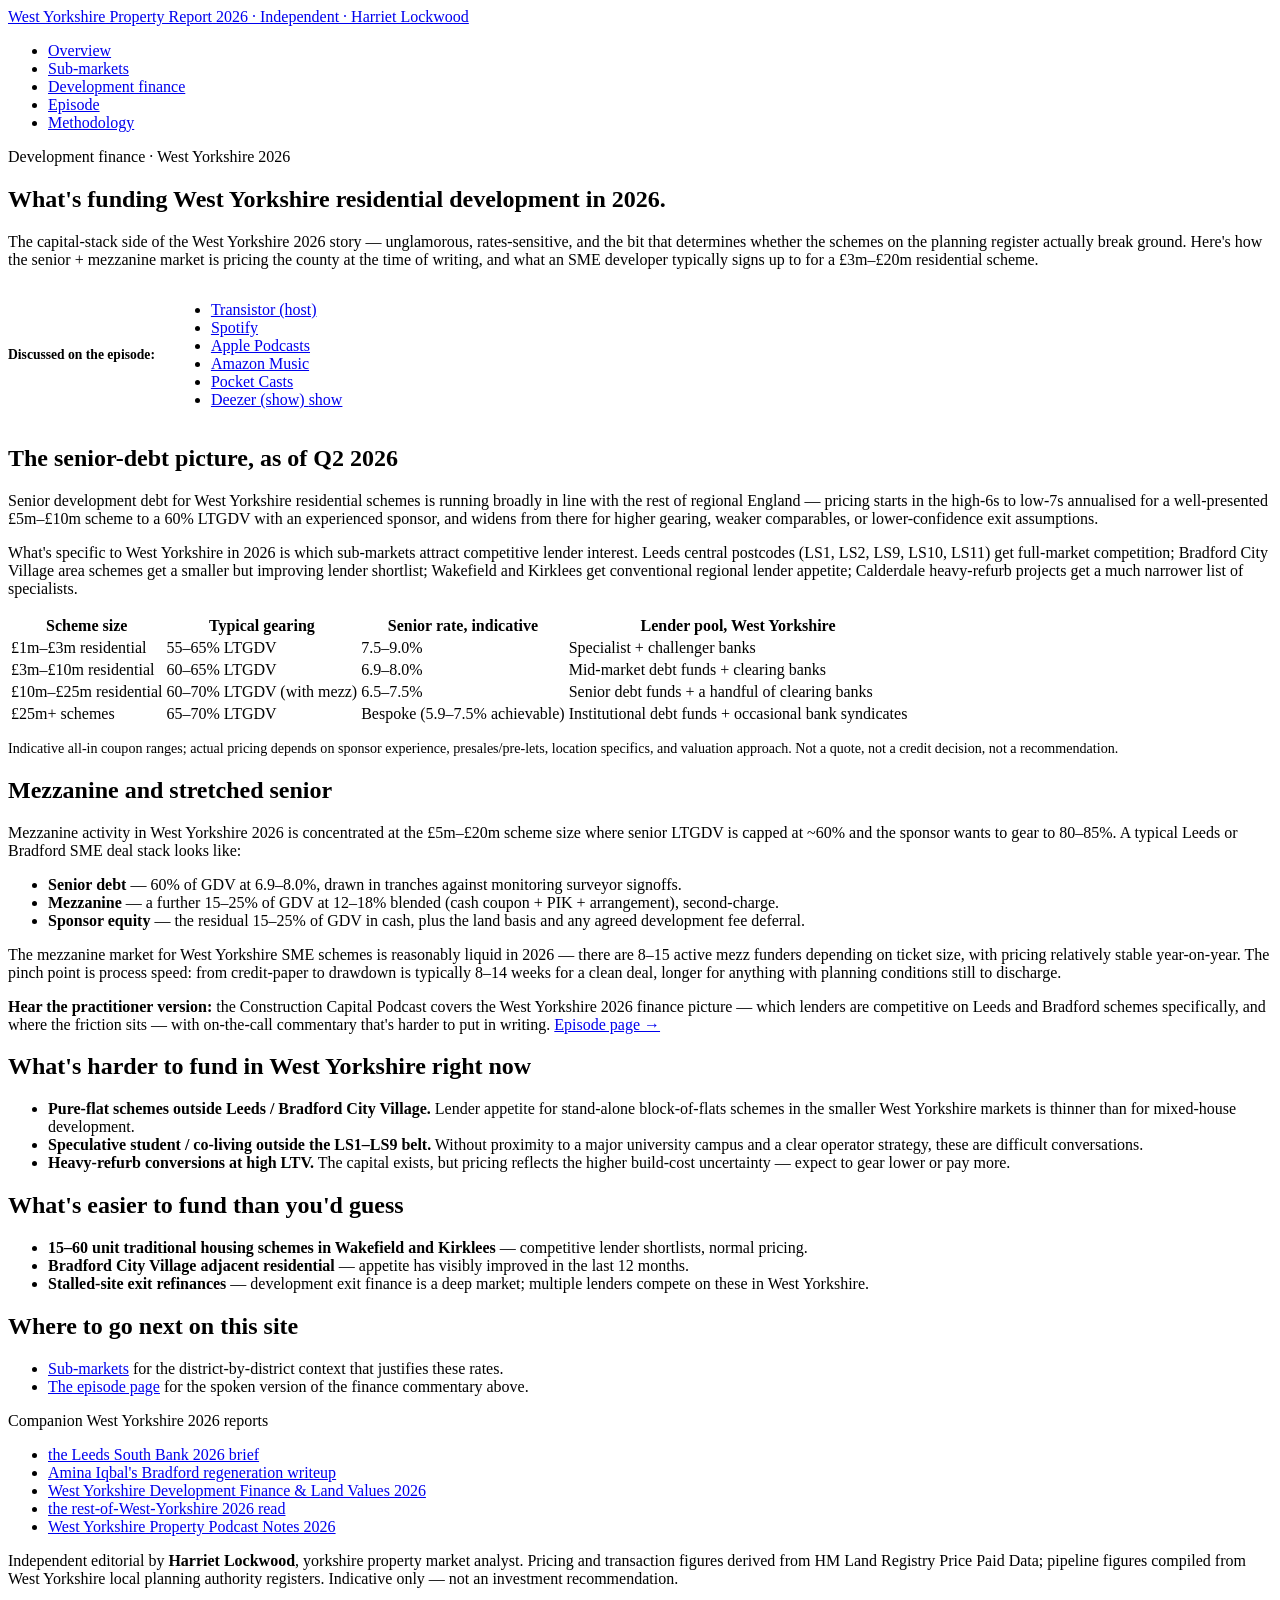
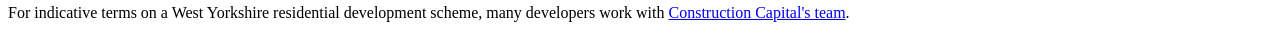
==== development-finance.html @ f61d21f9 "ccs deploy wy-property-market-report-2026" ====
<!DOCTYPE html><html lang="en-GB"> <head><meta charset="utf-8"><meta name="viewport" content="width=device-width, initial-scale=1"><title>Development finance — West Yorkshire 2026 — West Yorkshire Property Market Report 2026</title><meta name="description" content="What development finance actually looks like in West Yorkshire in 2026. Senior debt and mezzanine rates, typical LTGDV gearing, capital stack for £3m–£20m schemes across Leeds, Bradford and the rest of the county."><link rel="canonical" href="https://mattylll.github.io/wy-property-market-report-2026/development-finance"><meta property="og:type" content="article"><meta property="og:title" content="Development finance — West Yorkshire 2026 — West Yorkshire Property Market Report 2026"><meta property="og:description" content="What development finance actually looks like in West Yorkshire in 2026. Senior debt and mezzanine rates, typical LTGDV gearing, capital stack for £3m–£20m schemes across Leeds, Bradford and the rest of the county."><meta property="og:url" content="https://mattylll.github.io/wy-property-market-report-2026/development-finance"><meta property="og:site_name" content="West Yorkshire Property Market Report 2026"><meta name="twitter:card" content="summary"><link rel="preconnect" href="https://fonts.googleapis.com"><link rel="preconnect" href="https://fonts.gstatic.com" crossorigin><link href="https://fonts.googleapis.com/css2?family=Fraunces:opsz,wght@9..144,500;9..144,600;9..144,700&family=Source+Serif+4:opsz,wght@8..60,400;8..60,600&family=Inter:wght@400;500;600&family=IBM+Plex+Mono:wght@400;500&display=swap" rel="stylesheet"><script type="application/ld+json">{"@context":"https://schema.org","@type":"Organization","@id":"https://mattylll.github.io/wy-property-market-report-2026/#organization","name":"West Yorkshire Property Market Report 2026","url":"https://mattylll.github.io/wy-property-market-report-2026"}</script><script type="application/ld+json">{"@context":"https://schema.org","@type":"WebSite","@id":"https://mattylll.github.io/wy-property-market-report-2026/#website","url":"https://mattylll.github.io/wy-property-market-report-2026","name":"West Yorkshire Property Market Report 2026","description":"An independent 2026 read on the West Yorkshire residential development market — Leeds South Bank, Bradford City Village, Wakefield, Calderdale and Kirklees. Pipeline, transactions, planning, finance.","publisher":{"@id":"https://mattylll.github.io/wy-property-market-report-2026/#organization"},"inLanguage":"en-GB"}</script><script type="application/ld+json">{"@context":"https://schema.org","@type":"PodcastSeries","@id":"https://constructioncapital.transistor.fm#podcast","name":"The Construction Capital Podcast","url":"https://constructioncapital.transistor.fm","sameAs":["https://podcasts.apple.com/us/podcast/id1895367537","https://music.amazon.com/podcasts/dffe732f-d63f-4bd1-9e3b-150b4ba96475","https://pocketcasts.com/podcast/the-construction-capital-podcast/94886c60-2202-013f-2ebd-0e872f6a2b21","https://www.deezer.com/us/show/1002944361","https://constructioncapital.transistor.fm"],"mainEntityOfPage":{"@type":"WebPage","@id":"https://mattylll.github.io/wy-property-market-report-2026"}}</script><script type="application/ld+json">{"@context":"https://schema.org","@type":"Article","headline":"West Yorkshire development finance, 2026","description":"How West Yorkshire residential development is being funded in 2026 — senior debt rates, mezzanine availability, and what the capital stack typically looks like for a £3m–£20m scheme in Leeds, Bradford or the wider county.","datePublished":"2026-04-15","dateModified":"2026-04-24","author":{"@type":"Person","name":"Harriet Lockwood"},"publisher":{"@id":"https://mattylll.github.io/wy-property-market-report-2026/#organization"},"mainEntityOfPage":{"@type":"WebPage","@id":"https://mattylll.github.io/wy-property-market-report-2026/development-finance"}}</script><style>.listen-on-wrap[data-astro-cid-jfp2mit6]{display:flex;flex-wrap:wrap;gap:.6rem 1rem;align-items:center}.listen-on__label[data-astro-cid-jfp2mit6]{font-family:var(--f-ui);font-size:.85rem;color:var(--c-ink-soft);font-weight:600}
</style>
<link rel="stylesheet" href="/wy-property-market-report-2026/_astro/development-finance.eMNpVibx.css"></head> <body> <header class="site-header"> <div class="wrap"> <a class="wordmark" href="/wy-property-market-report-2026/"> <span class="wordmark__primary">West Yorkshire Property Report</span> <span class="wordmark__secondary">2026 · Independent · Harriet Lockwood</span> </a> <nav aria-label="Primary"> <ul> <li><a href="/wy-property-market-report-2026/">Overview</a></li><li><a href="/wy-property-market-report-2026/sub-markets">Sub-markets</a></li><li><a href="/wy-property-market-report-2026/development-finance">Development finance</a></li><li><a href="/wy-property-market-report-2026/episode">Episode</a></li><li><a href="/wy-property-market-report-2026/methodology">Methodology</a></li> </ul> </nav> </div> </header> <main class="site-main"> <div class="wrap"> <section class="hero"> <p class="hero__eyebrow">Development finance · West Yorkshire 2026</p> <h1>What's funding West Yorkshire residential development in 2026.</h1> <p class="lede">
The capital-stack side of the West Yorkshire 2026 story —
        unglamorous, rates-sensitive, and the bit that determines whether
        the schemes on the planning register actually break ground. Here's
        how the senior + mezzanine market is pricing the county at the
        time of writing, and what an SME developer typically signs up to
        for a £3m–£20m residential scheme.
</p> <div style="margin-top:1rem;"> <div class="listen-on-wrap" data-astro-cid-jfp2mit6> <span class="listen-on__label" data-astro-cid-jfp2mit6>Discussed on the episode:</span> <ul class="listen-on" aria-label="Podcast platforms" data-astro-cid-jfp2mit6> <li data-astro-cid-jfp2mit6> <a href="https://constructioncapital.transistor.fm/episodes/west-yorkshire-property-market-report-2026-leeds-south-bank-bradford-city-village-development-finance" rel="noopener" target="_blank" title="Open West Yorkshire Property Market Report 2026 on Transistor (host)" data-astro-cid-jfp2mit6> Transistor (host)  </a> </li><li data-astro-cid-jfp2mit6> <a href="https://open.spotify.com/episode/1x8QBaGe2qH5i9xIjQaMfY" rel="noopener" target="_blank" title="Open West Yorkshire Property Market Report 2026 on Spotify" data-astro-cid-jfp2mit6> Spotify  </a> </li><li data-astro-cid-jfp2mit6> <a href="https://podcasts.apple.com/us/podcast/west-yorkshire-property-market-report-2026-leeds-south/id1895367537?i=1000763415039" rel="noopener" target="_blank" title="Open West Yorkshire Property Market Report 2026 on Apple Podcasts" data-astro-cid-jfp2mit6> Apple Podcasts  </a> </li><li data-astro-cid-jfp2mit6> <a href="https://music.amazon.com/podcasts/dffe732f-d63f-4bd1-9e3b-150b4ba96475/episodes/69864487-ca44-41e4-b45a-76166309a07c/the-construction-capital-podcast-west-yorkshire-property-market-report-2026-leeds-south-bank-bradford-city-village-development-finance" rel="noopener" target="_blank" title="Open West Yorkshire Property Market Report 2026 on Amazon Music" data-astro-cid-jfp2mit6> Amazon Music  </a> </li><li data-astro-cid-jfp2mit6> <a href="https://pocketcasts.com/podcast/the-construction-capital-podcast/94886c60-2202-013f-2ebd-0e872f6a2b21/west-yorkshire-property-market-report-2026-leeds-south-bank-bradford-city-village-development-finance/02f0f4a5-e464-40f6-af3b-857eb4edf128" rel="noopener" target="_blank" title="Open West Yorkshire Property Market Report 2026 on Pocket Casts" data-astro-cid-jfp2mit6> Pocket Casts  </a> </li><li data-astro-cid-jfp2mit6> <a href="https://www.deezer.com/us/show/1002944361" rel="noopener" target="_blank" title="Episode-level Deezer URL not yet available; link goes to the show page." data-astro-cid-jfp2mit6> Deezer (show) <span class="listen-on__scope" aria-hidden="true" data-astro-cid-jfp2mit6>show</span> </a> </li> </ul> </div>  </div> </section> <section class="prose"> <h2>The senior-debt picture, as of Q2 2026</h2> <p>
Senior development debt for West Yorkshire residential schemes is
        running broadly in line with the rest of regional England — pricing
        starts in the high-6s to low-7s annualised for a well-presented
        £5m–£10m scheme to a 60% LTGDV with an experienced sponsor, and
        widens from there for higher gearing, weaker comparables, or
        lower-confidence exit assumptions.
</p> <p>
What's specific to West Yorkshire in 2026 is which sub-markets
        attract competitive lender interest. Leeds central postcodes (LS1,
        LS2, LS9, LS10, LS11) get full-market competition; Bradford City
        Village area schemes get a smaller but improving lender shortlist;
        Wakefield and Kirklees get conventional regional lender appetite;
        Calderdale heavy-refurb projects get a much narrower list of
        specialists.
</p> <table class="data-table"> <thead> <tr> <th>Scheme size</th> <th>Typical gearing</th> <th class="num">Senior rate, indicative</th> <th>Lender pool, West Yorkshire</th> </tr> </thead> <tbody> <tr> <td>£1m–£3m residential</td> <td>55–65% LTGDV</td> <td class="num">7.5–9.0%</td> <td>Specialist + challenger banks</td> </tr> <tr> <td>£3m–£10m residential</td> <td>60–65% LTGDV</td> <td class="num">6.9–8.0%</td> <td>Mid-market debt funds + clearing banks</td> </tr> <tr> <td>£10m–£25m residential</td> <td>60–70% LTGDV (with mezz)</td> <td class="num">6.5–7.5%</td> <td>Senior debt funds + a handful of clearing banks</td> </tr> <tr> <td>£25m+ schemes</td> <td>65–70% LTGDV</td> <td class="num">Bespoke (5.9–7.5% achievable)</td> <td>Institutional debt funds + occasional bank syndicates</td> </tr> </tbody> </table> <p style="font-size:0.88rem;color:var(--c-ink-soft);">
Indicative all-in coupon ranges; actual pricing depends on
        sponsor experience, presales/pre-lets, location specifics, and
        valuation approach. Not a quote, not a credit decision, not a
        recommendation.
</p> <h2>Mezzanine and stretched senior</h2> <p>
Mezzanine activity in West Yorkshire 2026 is concentrated at the
        £5m–£20m scheme size where senior LTGDV is capped at ~60% and the
        sponsor wants to gear to 80–85%. A typical Leeds or Bradford SME
        deal stack looks like:
</p> <ul> <li><strong>Senior debt</strong> — 60% of GDV at 6.9–8.0%, drawn in tranches against monitoring surveyor signoffs.</li> <li><strong>Mezzanine</strong> — a further 15–25% of GDV at 12–18% blended (cash coupon + PIK + arrangement), second-charge.</li> <li><strong>Sponsor equity</strong> — the residual 15–25% of GDV in cash, plus the land basis and any agreed development fee deferral.</li> </ul> <p>
The mezzanine market for West Yorkshire SME schemes is reasonably
        liquid in 2026 — there are 8–15 active mezz funders depending on
        ticket size, with pricing relatively stable year-on-year. The
        pinch point is process speed: from credit-paper to drawdown is
        typically 8–14 weeks for a clean deal, longer for anything with
        planning conditions still to discharge.
</p> <div class="inline-podcast"> <strong>Hear the practitioner version:</strong> the Construction
        Capital Podcast covers the West Yorkshire 2026 finance picture —
        which lenders are competitive on Leeds and Bradford schemes
        specifically, and where the friction sits — with on-the-call
        commentary that's harder to put in writing. <a href="/wy-property-market-report-2026/episode">Episode page →</a> </div> <h2>What's harder to fund in West Yorkshire right now</h2> <ul> <li><strong>Pure-flat schemes outside Leeds / Bradford City Village.</strong>
Lender appetite for stand-alone block-of-flats schemes in the
          smaller West Yorkshire markets is thinner than for mixed-house
          development.</li> <li><strong>Speculative student / co-living outside the LS1–LS9 belt.</strong>
Without proximity to a major university campus and a clear
          operator strategy, these are difficult conversations.</li> <li><strong>Heavy-refurb conversions at high LTV.</strong>
The capital exists, but pricing reflects the higher build-cost
          uncertainty — expect to gear lower or pay more.</li> </ul> <h2>What's easier to fund than you'd guess</h2> <ul> <li><strong>15–60 unit traditional housing schemes in Wakefield and Kirklees</strong> — competitive lender shortlists, normal pricing.</li> <li><strong>Bradford City Village adjacent residential</strong> — appetite has visibly improved in the last 12 months.</li> <li><strong>Stalled-site exit refinances</strong> — development exit finance is a deep market; multiple lenders compete on these in West Yorkshire.</li> </ul> <h2>Where to go next on this site</h2> <ul> <li><a href="/wy-property-market-report-2026/sub-markets">Sub-markets</a> for the
          district-by-district context that justifies these rates.</li> <li><a href="/wy-property-market-report-2026/episode">The episode page</a> for the
          spoken version of the finance commentary above.</li> </ul> </section> </div> </main> <footer class="site-footer"> <div class="wrap"> <nav class="site-footer__network" aria-label="Related West Yorkshire 2026 reports"> <p class="site-footer__label">Companion West Yorkshire 2026 reports</p> <ul> <li><a href="https://leeds-south-bank-2026.neocities.org" rel="noopener">the Leeds South Bank 2026 brief</a></li><li><a href="https://bradford-city-village-2026.ondigitalocean.app" rel="noopener">Amina Iqbal&#39;s Bradford regeneration writeup</a></li><li><a href="https://wy-dev-finance-2026.b-cdn.net" rel="noopener">West Yorkshire Development Finance &amp; Land Values 2026</a></li><li><a href="https://wy-outer-2026.surge.sh" rel="noopener">the rest-of-West-Yorkshire 2026 read</a></li><li><a href="https://wy-property-podcast-notes-2026.fly.dev" rel="noopener">West Yorkshire Property Podcast Notes 2026</a></li> </ul> </nav> <p>
Independent editorial by <strong>Harriet Lockwood</strong>,
 yorkshire property market analyst. Pricing and transaction
          figures derived from HM Land Registry Price Paid Data; pipeline
          figures compiled from West Yorkshire local planning authority
          registers. Indicative only — not an investment recommendation.
</p> <p class="site-footer__meta">
For indicative terms on a West Yorkshire residential development
            scheme, many developers work with  <a href="https://www.constructioncapital.co.uk" rel="noopener">Construction Capital&#39;s team</a>.
</p> </div> </footer> </body></html>
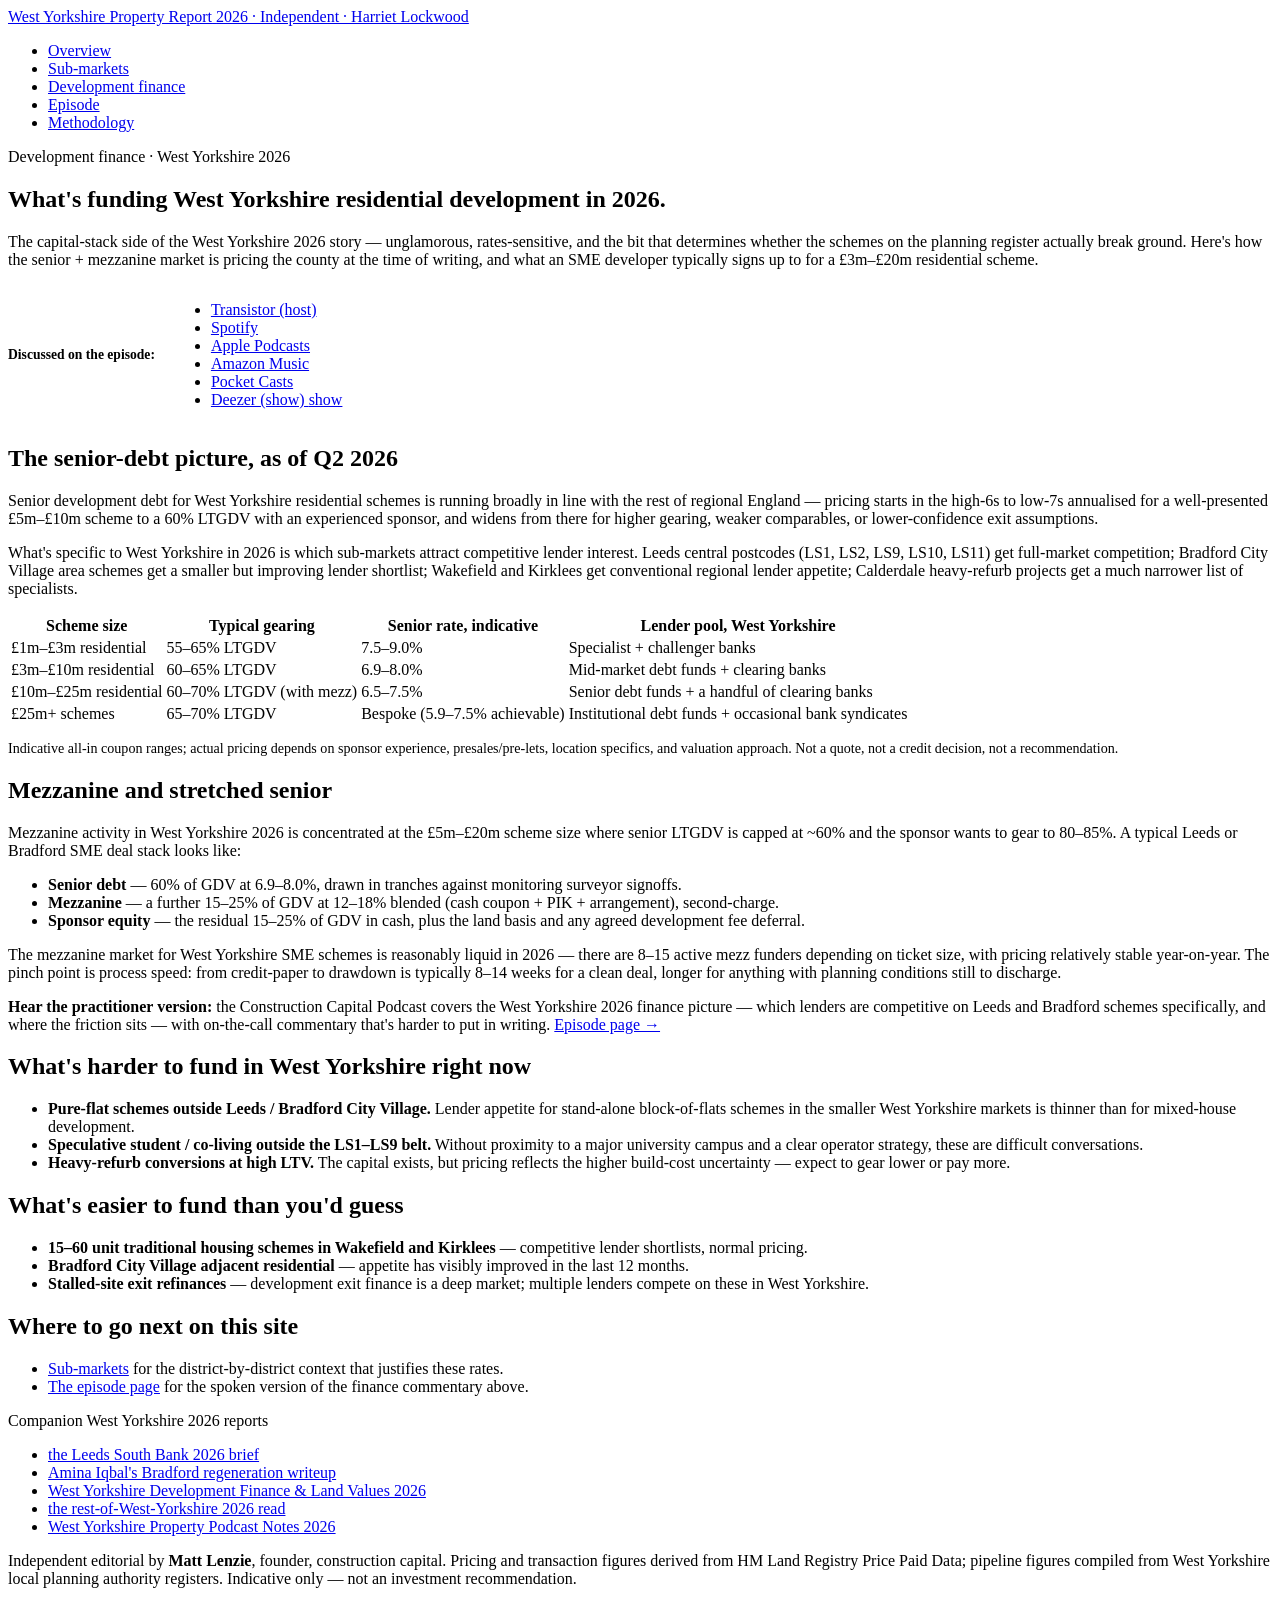
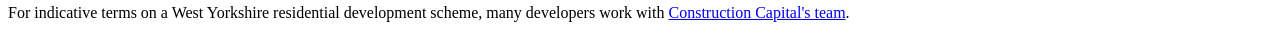
==== commit bd790ea1: "ccs deploy wy-property-market-report-2026 2026-05-07T10:10:11.931Z" ====
--- a/development-finance.html
+++ b/development-finance.html
@@ -1,4 +1,4 @@
-<!DOCTYPE html><html lang="en-GB"> <head><meta charset="utf-8"><meta name="viewport" content="width=device-width, initial-scale=1"><title>Development finance — West Yorkshire 2026 — West Yorkshire Property Market Report 2026</title><meta name="description" content="What development finance actually looks like in West Yorkshire in 2026. Senior debt and mezzanine rates, typical LTGDV gearing, capital stack for £3m–£20m schemes across Leeds, Bradford and the rest of the county."><link rel="canonical" href="https://mattylll.github.io/wy-property-market-report-2026/development-finance"><meta property="og:type" content="article"><meta property="og:title" content="Development finance — West Yorkshire 2026 — West Yorkshire Property Market Report 2026"><meta property="og:description" content="What development finance actually looks like in West Yorkshire in 2026. Senior debt and mezzanine rates, typical LTGDV gearing, capital stack for £3m–£20m schemes across Leeds, Bradford and the rest of the county."><meta property="og:url" content="https://mattylll.github.io/wy-property-market-report-2026/development-finance"><meta property="og:site_name" content="West Yorkshire Property Market Report 2026"><meta name="twitter:card" content="summary"><link rel="preconnect" href="https://fonts.googleapis.com"><link rel="preconnect" href="https://fonts.gstatic.com" crossorigin><link href="https://fonts.googleapis.com/css2?family=Fraunces:opsz,wght@9..144,500;9..144,600;9..144,700&family=Source+Serif+4:opsz,wght@8..60,400;8..60,600&family=Inter:wght@400;500;600&family=IBM+Plex+Mono:wght@400;500&display=swap" rel="stylesheet"><script type="application/ld+json">{"@context":"https://schema.org","@type":"Organization","@id":"https://mattylll.github.io/wy-property-market-report-2026/#organization","name":"West Yorkshire Property Market Report 2026","url":"https://mattylll.github.io/wy-property-market-report-2026"}</script><script type="application/ld+json">{"@context":"https://schema.org","@type":"WebSite","@id":"https://mattylll.github.io/wy-property-market-report-2026/#website","url":"https://mattylll.github.io/wy-property-market-report-2026","name":"West Yorkshire Property Market Report 2026","description":"An independent 2026 read on the West Yorkshire residential development market — Leeds South Bank, Bradford City Village, Wakefield, Calderdale and Kirklees. Pipeline, transactions, planning, finance.","publisher":{"@id":"https://mattylll.github.io/wy-property-market-report-2026/#organization"},"inLanguage":"en-GB"}</script><script type="application/ld+json">{"@context":"https://schema.org","@type":"PodcastSeries","@id":"https://constructioncapital.transistor.fm#podcast","name":"The Construction Capital Podcast","url":"https://constructioncapital.transistor.fm","sameAs":["https://podcasts.apple.com/us/podcast/id1895367537","https://music.amazon.com/podcasts/dffe732f-d63f-4bd1-9e3b-150b4ba96475","https://pocketcasts.com/podcast/the-construction-capital-podcast/94886c60-2202-013f-2ebd-0e872f6a2b21","https://www.deezer.com/us/show/1002944361","https://constructioncapital.transistor.fm"],"mainEntityOfPage":{"@type":"WebPage","@id":"https://mattylll.github.io/wy-property-market-report-2026"}}</script><script type="application/ld+json">{"@context":"https://schema.org","@type":"Article","headline":"West Yorkshire development finance, 2026","description":"How West Yorkshire residential development is being funded in 2026 — senior debt rates, mezzanine availability, and what the capital stack typically looks like for a £3m–£20m scheme in Leeds, Bradford or the wider county.","datePublished":"2026-04-15","dateModified":"2026-04-24","author":{"@type":"Person","name":"Harriet Lockwood"},"publisher":{"@id":"https://mattylll.github.io/wy-property-market-report-2026/#organization"},"mainEntityOfPage":{"@type":"WebPage","@id":"https://mattylll.github.io/wy-property-market-report-2026/development-finance"}}</script><style>.listen-on-wrap[data-astro-cid-jfp2mit6]{display:flex;flex-wrap:wrap;gap:.6rem 1rem;align-items:center}.listen-on__label[data-astro-cid-jfp2mit6]{font-family:var(--f-ui);font-size:.85rem;color:var(--c-ink-soft);font-weight:600}
+<!DOCTYPE html><html lang="en-GB"> <head><meta charset="utf-8"><meta name="viewport" content="width=device-width, initial-scale=1"><title>Development finance — West Yorkshire 2026 — West Yorkshire Property Market Report 2026</title><meta name="description" content="What development finance actually looks like in West Yorkshire in 2026. Senior debt and mezzanine rates, typical LTGDV gearing, capital stack for £3m–£20m schemes across Leeds, Bradford and the rest of the county."><link rel="canonical" href="https://mattylll.github.io/wy-property-market-report-2026/development-finance"><meta property="og:type" content="article"><meta property="og:title" content="Development finance — West Yorkshire 2026 — West Yorkshire Property Market Report 2026"><meta property="og:description" content="What development finance actually looks like in West Yorkshire in 2026. Senior debt and mezzanine rates, typical LTGDV gearing, capital stack for £3m–£20m schemes across Leeds, Bradford and the rest of the county."><meta property="og:url" content="https://mattylll.github.io/wy-property-market-report-2026/development-finance"><meta property="og:site_name" content="West Yorkshire Property Market Report 2026"><meta name="twitter:card" content="summary"><link rel="preconnect" href="https://fonts.googleapis.com"><link rel="preconnect" href="https://fonts.gstatic.com" crossorigin><link href="https://fonts.googleapis.com/css2?family=Fraunces:opsz,wght@9..144,500;9..144,600;9..144,700&family=Source+Serif+4:opsz,wght@8..60,400;8..60,600&family=Inter:wght@400;500;600&family=IBM+Plex+Mono:wght@400;500&display=swap" rel="stylesheet"><script type="application/ld+json">{"@context":"https://schema.org","@type":"Organization","@id":"https://mattylll.github.io/wy-property-market-report-2026/#organization","name":"West Yorkshire Property Market Report 2026","url":"https://mattylll.github.io/wy-property-market-report-2026"}</script><script type="application/ld+json">{"@context":"https://schema.org","@type":"WebSite","@id":"https://mattylll.github.io/wy-property-market-report-2026/#website","url":"https://mattylll.github.io/wy-property-market-report-2026","name":"West Yorkshire Property Market Report 2026","description":"An independent 2026 read on the West Yorkshire residential development market — Leeds South Bank, Bradford City Village, Wakefield, Calderdale and Kirklees. Pipeline, transactions, planning, finance.","publisher":{"@id":"https://mattylll.github.io/wy-property-market-report-2026/#organization"},"inLanguage":"en-GB"}</script><script type="application/ld+json">{"@context":"https://schema.org","@type":"PodcastSeries","@id":"https://constructioncapital.transistor.fm#podcast","name":"The Construction Capital Podcast","url":"https://constructioncapital.transistor.fm","sameAs":["https://podcasts.apple.com/us/podcast/id1895367537","https://music.amazon.com/podcasts/dffe732f-d63f-4bd1-9e3b-150b4ba96475","https://pocketcasts.com/podcast/the-construction-capital-podcast/94886c60-2202-013f-2ebd-0e872f6a2b21","https://www.deezer.com/us/show/1002944361","https://constructioncapital.transistor.fm"],"mainEntityOfPage":{"@type":"WebPage","@id":"https://mattylll.github.io/wy-property-market-report-2026"}}</script><script type="application/ld+json">{"@context":"https://schema.org","@type":"Article","headline":"West Yorkshire development finance, 2026","description":"How West Yorkshire residential development is being funded in 2026 — senior debt rates, mezzanine availability, and what the capital stack typically looks like for a £3m–£20m scheme in Leeds, Bradford or the wider county.","datePublished":"2026-04-15","dateModified":"2026-04-24","author":{"@type":"Person","name":"Matt Lenzie"},"publisher":{"@id":"https://mattylll.github.io/wy-property-market-report-2026/#organization"},"mainEntityOfPage":{"@type":"WebPage","@id":"https://mattylll.github.io/wy-property-market-report-2026/development-finance"}}</script><style>.listen-on-wrap[data-astro-cid-jfp2mit6]{display:flex;flex-wrap:wrap;gap:.6rem 1rem;align-items:center}.listen-on__label[data-astro-cid-jfp2mit6]{font-family:var(--f-ui);font-size:.85rem;color:var(--c-ink-soft);font-weight:600}
 </style>
 <link rel="stylesheet" href="/wy-property-market-report-2026/_astro/development-finance.eMNpVibx.css"></head> <body> <header class="site-header"> <div class="wrap"> <a class="wordmark" href="/wy-property-market-report-2026/"> <span class="wordmark__primary">West Yorkshire Property Report</span> <span class="wordmark__secondary">2026 · Independent · Harriet Lockwood</span> </a> <nav aria-label="Primary"> <ul> <li><a href="/wy-property-market-report-2026/">Overview</a></li><li><a href="/wy-property-market-report-2026/sub-markets">Sub-markets</a></li><li><a href="/wy-property-market-report-2026/development-finance">Development finance</a></li><li><a href="/wy-property-market-report-2026/episode">Episode</a></li><li><a href="/wy-property-market-report-2026/methodology">Methodology</a></li> </ul> </nav> </div> </header> <main class="site-main"> <div class="wrap"> <section class="hero"> <p class="hero__eyebrow">Development finance · West Yorkshire 2026</p> <h1>What's funding West Yorkshire residential development in 2026.</h1> <p class="lede">
 The capital-stack side of the West Yorkshire 2026 story —
@@ -52,9 +52,9 @@
 The capital exists, but pricing reflects the higher build-cost
           uncertainty — expect to gear lower or pay more.</li> </ul> <h2>What's easier to fund than you'd guess</h2> <ul> <li><strong>15–60 unit traditional housing schemes in Wakefield and Kirklees</strong> — competitive lender shortlists, normal pricing.</li> <li><strong>Bradford City Village adjacent residential</strong> — appetite has visibly improved in the last 12 months.</li> <li><strong>Stalled-site exit refinances</strong> — development exit finance is a deep market; multiple lenders compete on these in West Yorkshire.</li> </ul> <h2>Where to go next on this site</h2> <ul> <li><a href="/wy-property-market-report-2026/sub-markets">Sub-markets</a> for the
           district-by-district context that justifies these rates.</li> <li><a href="/wy-property-market-report-2026/episode">The episode page</a> for the
-          spoken version of the finance commentary above.</li> </ul> </section> </div> </main> <footer class="site-footer"> <div class="wrap"> <nav class="site-footer__network" aria-label="Related West Yorkshire 2026 reports"> <p class="site-footer__label">Companion West Yorkshire 2026 reports</p> <ul> <li><a href="https://leeds-south-bank-2026.neocities.org" rel="noopener">the Leeds South Bank 2026 brief</a></li><li><a href="https://bradford-city-village-2026.ondigitalocean.app" rel="noopener">Amina Iqbal&#39;s Bradford regeneration writeup</a></li><li><a href="https://wy-dev-finance-2026.b-cdn.net" rel="noopener">West Yorkshire Development Finance &amp; Land Values 2026</a></li><li><a href="https://wy-outer-2026.surge.sh" rel="noopener">the rest-of-West-Yorkshire 2026 read</a></li><li><a href="https://wy-property-podcast-notes-2026.fly.dev" rel="noopener">West Yorkshire Property Podcast Notes 2026</a></li> </ul> </nav> <p>
-Independent editorial by <strong>Harriet Lockwood</strong>,
- yorkshire property market analyst. Pricing and transaction
+          spoken version of the finance commentary above.</li> </ul> </section> </div> </main> <footer class="site-footer"> <div class="wrap"> <nav class="site-footer__network" aria-label="Related West Yorkshire 2026 reports"> <p class="site-footer__label">Companion West Yorkshire 2026 reports</p> <ul> <li><a href="https://constructioncapital.neocities.org" rel="noopener">the Leeds South Bank 2026 brief</a></li><li><a href="https://bradford-city-village-2026-kxxop.ondigitalocean.app" rel="noopener">Amina Iqbal&#39;s Bradford regeneration writeup</a></li><li><a href="https://wy-dev-finance-2026.b-cdn.net" rel="noopener">West Yorkshire Development Finance &amp; Land Values 2026</a></li><li><a href="https://wy-outer-2026.surge.sh" rel="noopener">the rest-of-West-Yorkshire 2026 read</a></li><li><a href="https://wy-property-podcast-notes-2026.fly.dev" rel="noopener">West Yorkshire Property Podcast Notes 2026</a></li> </ul> </nav> <p>
+Independent editorial by <strong>Matt Lenzie</strong>,
+ founder, construction capital. Pricing and transaction
           figures derived from HM Land Registry Price Paid Data; pipeline
           figures compiled from West Yorkshire local planning authority
           registers. Indicative only — not an investment recommendation.
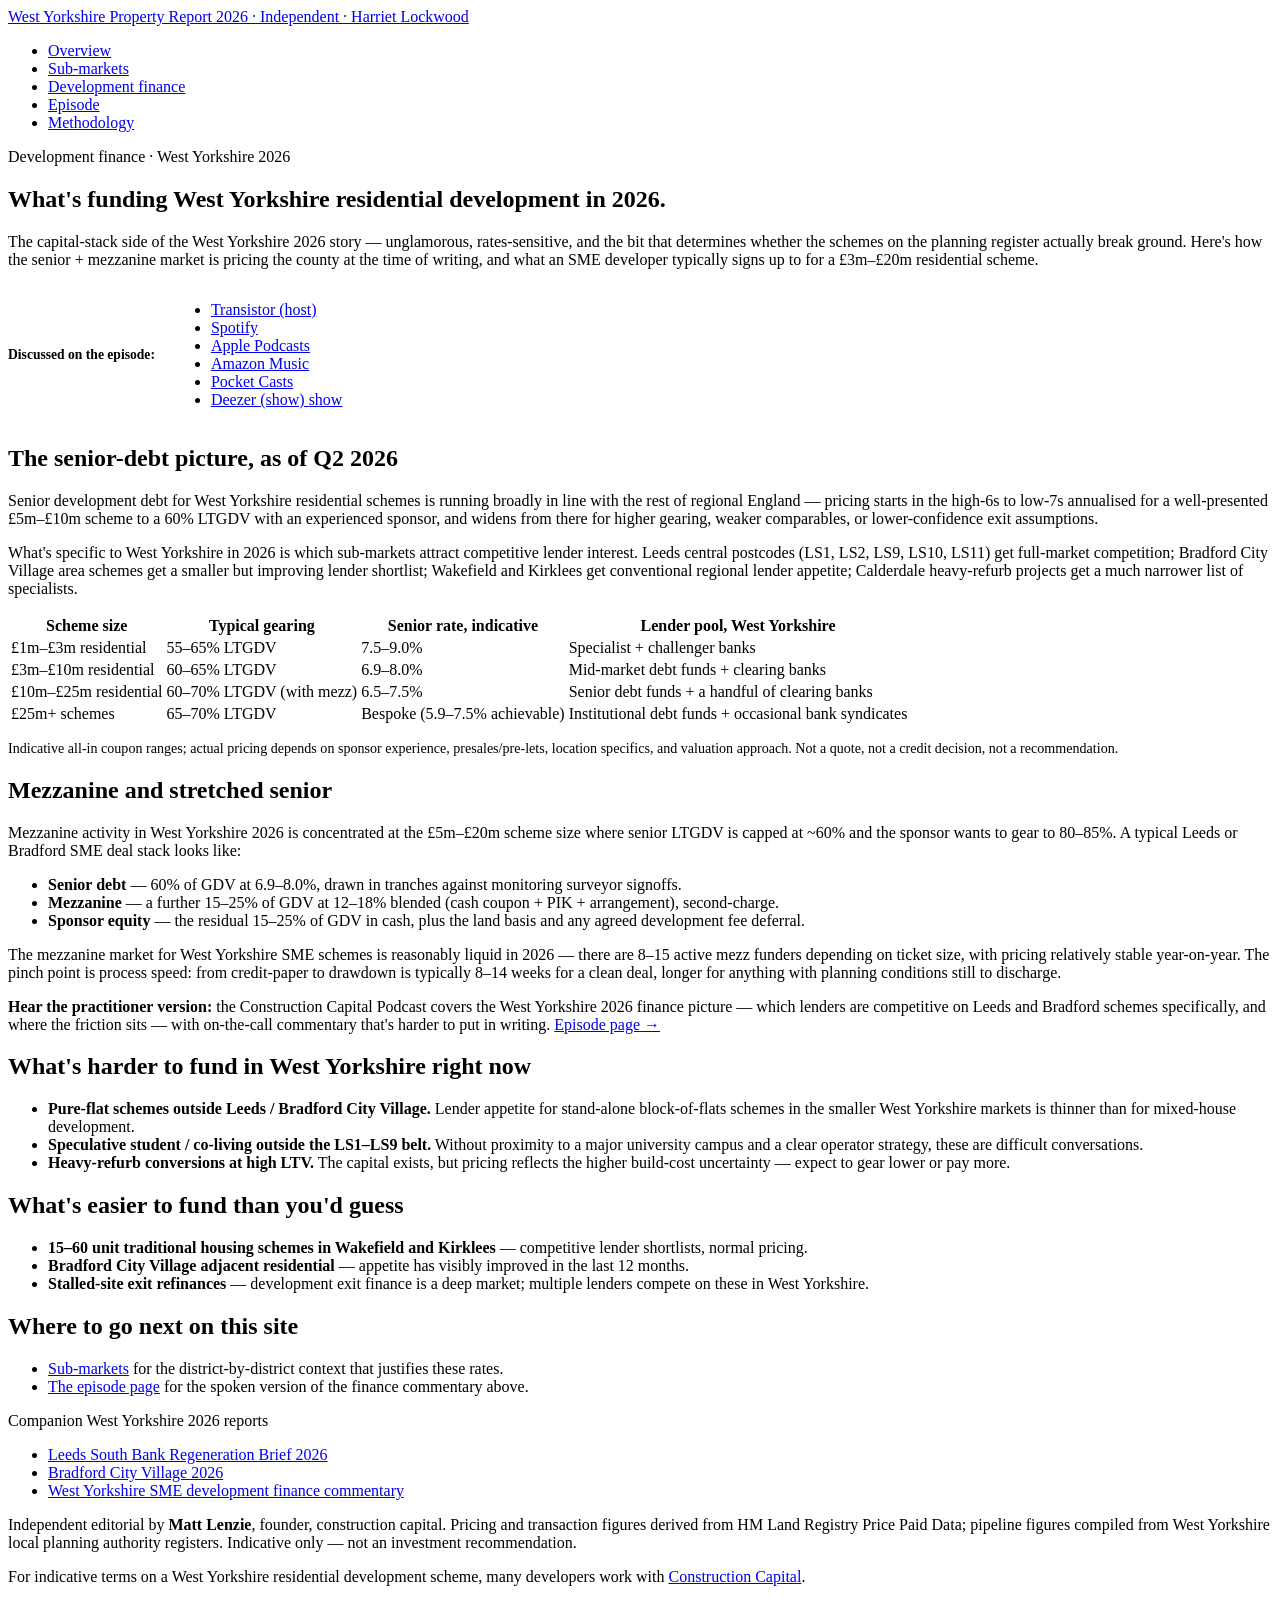
==== commit 1fe63b83: "ccs deploy west-yorkshire-property-market-report-2026" ====
--- a/development-finance.html
+++ b/development-finance.html
@@ -1,6 +1,6 @@
-<!DOCTYPE html><html lang="en-GB"> <head><meta charset="utf-8"><meta name="viewport" content="width=device-width, initial-scale=1"><title>Development finance — West Yorkshire 2026 — West Yorkshire Property Market Report 2026</title><meta name="description" content="What development finance actually looks like in West Yorkshire in 2026. Senior debt and mezzanine rates, typical LTGDV gearing, capital stack for £3m–£20m schemes across Leeds, Bradford and the rest of the county."><link rel="canonical" href="https://mattylll.github.io/wy-property-market-report-2026/development-finance"><meta property="og:type" content="article"><meta property="og:title" content="Development finance — West Yorkshire 2026 — West Yorkshire Property Market Report 2026"><meta property="og:description" content="What development finance actually looks like in West Yorkshire in 2026. Senior debt and mezzanine rates, typical LTGDV gearing, capital stack for £3m–£20m schemes across Leeds, Bradford and the rest of the county."><meta property="og:url" content="https://mattylll.github.io/wy-property-market-report-2026/development-finance"><meta property="og:site_name" content="West Yorkshire Property Market Report 2026"><meta name="twitter:card" content="summary"><link rel="preconnect" href="https://fonts.googleapis.com"><link rel="preconnect" href="https://fonts.gstatic.com" crossorigin><link href="https://fonts.googleapis.com/css2?family=Fraunces:opsz,wght@9..144,500;9..144,600;9..144,700&family=Source+Serif+4:opsz,wght@8..60,400;8..60,600&family=Inter:wght@400;500;600&family=IBM+Plex+Mono:wght@400;500&display=swap" rel="stylesheet"><script type="application/ld+json">{"@context":"https://schema.org","@type":"Organization","@id":"https://mattylll.github.io/wy-property-market-report-2026/#organization","name":"West Yorkshire Property Market Report 2026","url":"https://mattylll.github.io/wy-property-market-report-2026"}</script><script type="application/ld+json">{"@context":"https://schema.org","@type":"WebSite","@id":"https://mattylll.github.io/wy-property-market-report-2026/#website","url":"https://mattylll.github.io/wy-property-market-report-2026","name":"West Yorkshire Property Market Report 2026","description":"An independent 2026 read on the West Yorkshire residential development market — Leeds South Bank, Bradford City Village, Wakefield, Calderdale and Kirklees. Pipeline, transactions, planning, finance.","publisher":{"@id":"https://mattylll.github.io/wy-property-market-report-2026/#organization"},"inLanguage":"en-GB"}</script><script type="application/ld+json">{"@context":"https://schema.org","@type":"PodcastSeries","@id":"https://constructioncapital.transistor.fm#podcast","name":"The Construction Capital Podcast","url":"https://constructioncapital.transistor.fm","sameAs":["https://podcasts.apple.com/us/podcast/id1895367537","https://music.amazon.com/podcasts/dffe732f-d63f-4bd1-9e3b-150b4ba96475","https://pocketcasts.com/podcast/the-construction-capital-podcast/94886c60-2202-013f-2ebd-0e872f6a2b21","https://www.deezer.com/us/show/1002944361","https://constructioncapital.transistor.fm"],"mainEntityOfPage":{"@type":"WebPage","@id":"https://mattylll.github.io/wy-property-market-report-2026"}}</script><script type="application/ld+json">{"@context":"https://schema.org","@type":"Article","headline":"West Yorkshire development finance, 2026","description":"How West Yorkshire residential development is being funded in 2026 — senior debt rates, mezzanine availability, and what the capital stack typically looks like for a £3m–£20m scheme in Leeds, Bradford or the wider county.","datePublished":"2026-04-15","dateModified":"2026-04-24","author":{"@type":"Person","name":"Matt Lenzie"},"publisher":{"@id":"https://mattylll.github.io/wy-property-market-report-2026/#organization"},"mainEntityOfPage":{"@type":"WebPage","@id":"https://mattylll.github.io/wy-property-market-report-2026/development-finance"}}</script><style>.listen-on-wrap[data-astro-cid-jfp2mit6]{display:flex;flex-wrap:wrap;gap:.6rem 1rem;align-items:center}.listen-on__label[data-astro-cid-jfp2mit6]{font-family:var(--f-ui);font-size:.85rem;color:var(--c-ink-soft);font-weight:600}
+<!DOCTYPE html><html lang="en-GB"> <head><meta charset="utf-8"><meta name="viewport" content="width=device-width, initial-scale=1"><title>Development finance — West Yorkshire 2026 — West Yorkshire Property Market Report 2026</title><meta name="description" content="What development finance actually looks like in West Yorkshire in 2026. Senior debt and mezzanine rates, typical LTGDV gearing, capital stack for £3m–£20m schemes across Leeds, Bradford and the rest of the county."><link rel="canonical" href="https://mattylll.github.io/west-yorkshire-property-market-report-2026/development-finance"><meta property="og:type" content="article"><meta property="og:title" content="Development finance — West Yorkshire 2026 — West Yorkshire Property Market Report 2026"><meta property="og:description" content="What development finance actually looks like in West Yorkshire in 2026. Senior debt and mezzanine rates, typical LTGDV gearing, capital stack for £3m–£20m schemes across Leeds, Bradford and the rest of the county."><meta property="og:url" content="https://mattylll.github.io/west-yorkshire-property-market-report-2026/development-finance"><meta property="og:site_name" content="West Yorkshire Property Market Report 2026"><meta name="twitter:card" content="summary"><link rel="preconnect" href="https://fonts.googleapis.com"><link rel="preconnect" href="https://fonts.gstatic.com" crossorigin><link href="https://fonts.googleapis.com/css2?family=Fraunces:opsz,wght@9..144,500;9..144,600;9..144,700&family=Source+Serif+4:opsz,wght@8..60,400;8..60,600&family=Inter:wght@400;500;600&family=IBM+Plex+Mono:wght@400;500&display=swap" rel="stylesheet"><script type="application/ld+json">{"@context":"https://schema.org","@type":"Organization","@id":"https://mattylll.github.io/west-yorkshire-property-market-report-2026/#organization","name":"West Yorkshire Property Market Report 2026","url":"https://mattylll.github.io/west-yorkshire-property-market-report-2026"}</script><script type="application/ld+json">{"@context":"https://schema.org","@type":"WebSite","@id":"https://mattylll.github.io/west-yorkshire-property-market-report-2026/#website","url":"https://mattylll.github.io/west-yorkshire-property-market-report-2026","name":"West Yorkshire Property Market Report 2026","description":"An independent 2026 read on the West Yorkshire residential development market — Leeds South Bank, Bradford City Village, Wakefield, Calderdale and Kirklees. Pipeline, transactions, planning, finance.","publisher":{"@id":"https://mattylll.github.io/west-yorkshire-property-market-report-2026/#organization"},"inLanguage":"en-GB"}</script><script type="application/ld+json">{"@context":"https://schema.org","@type":"PodcastSeries","@id":"https://constructioncapital.transistor.fm#podcast","name":"The Construction Capital Podcast","url":"https://constructioncapital.transistor.fm","sameAs":["https://podcasts.apple.com/us/podcast/id1895367537","https://music.amazon.com/podcasts/dffe732f-d63f-4bd1-9e3b-150b4ba96475","https://pocketcasts.com/podcast/the-construction-capital-podcast/94886c60-2202-013f-2ebd-0e872f6a2b21","https://www.deezer.com/us/show/1002944361","https://constructioncapital.transistor.fm"],"mainEntityOfPage":{"@type":"WebPage","@id":"https://mattylll.github.io/west-yorkshire-property-market-report-2026"}}</script><script type="application/ld+json">{"@context":"https://schema.org","@type":"Article","headline":"West Yorkshire development finance, 2026","description":"How West Yorkshire residential development is being funded in 2026 — senior debt rates, mezzanine availability, and what the capital stack typically looks like for a £3m–£20m scheme in Leeds, Bradford or the wider county.","datePublished":"2026-04-15","dateModified":"2026-04-24","author":{"@type":"Person","name":"Matt Lenzie"},"publisher":{"@id":"https://mattylll.github.io/west-yorkshire-property-market-report-2026/#organization"},"mainEntityOfPage":{"@type":"WebPage","@id":"https://mattylll.github.io/west-yorkshire-property-market-report-2026/development-finance"}}</script><style>.listen-on-wrap[data-astro-cid-jfp2mit6]{display:flex;flex-wrap:wrap;gap:.6rem 1rem;align-items:center}.listen-on__label[data-astro-cid-jfp2mit6]{font-family:var(--f-ui);font-size:.85rem;color:var(--c-ink-soft);font-weight:600}
 </style>
-<link rel="stylesheet" href="/wy-property-market-report-2026/_astro/development-finance.eMNpVibx.css"></head> <body> <header class="site-header"> <div class="wrap"> <a class="wordmark" href="/wy-property-market-report-2026/"> <span class="wordmark__primary">West Yorkshire Property Report</span> <span class="wordmark__secondary">2026 · Independent · Harriet Lockwood</span> </a> <nav aria-label="Primary"> <ul> <li><a href="/wy-property-market-report-2026/">Overview</a></li><li><a href="/wy-property-market-report-2026/sub-markets">Sub-markets</a></li><li><a href="/wy-property-market-report-2026/development-finance">Development finance</a></li><li><a href="/wy-property-market-report-2026/episode">Episode</a></li><li><a href="/wy-property-market-report-2026/methodology">Methodology</a></li> </ul> </nav> </div> </header> <main class="site-main"> <div class="wrap"> <section class="hero"> <p class="hero__eyebrow">Development finance · West Yorkshire 2026</p> <h1>What's funding West Yorkshire residential development in 2026.</h1> <p class="lede">
+<link rel="stylesheet" href="/west-yorkshire-property-market-report-2026/_astro/development-finance.eMNpVibx.css"></head> <body> <header class="site-header"> <div class="wrap"> <a class="wordmark" href="/west-yorkshire-property-market-report-2026/"> <span class="wordmark__primary">West Yorkshire Property Report</span> <span class="wordmark__secondary">2026 · Independent · Harriet Lockwood</span> </a> <nav aria-label="Primary"> <ul> <li><a href="/west-yorkshire-property-market-report-2026/">Overview</a></li><li><a href="/west-yorkshire-property-market-report-2026/sub-markets">Sub-markets</a></li><li><a href="/west-yorkshire-property-market-report-2026/development-finance">Development finance</a></li><li><a href="/west-yorkshire-property-market-report-2026/episode">Episode</a></li><li><a href="/west-yorkshire-property-market-report-2026/methodology">Methodology</a></li> </ul> </nav> </div> </header> <main class="site-main"> <div class="wrap"> <section class="hero"> <p class="hero__eyebrow">Development finance · West Yorkshire 2026</p> <h1>What's funding West Yorkshire residential development in 2026.</h1> <p class="lede">
 The capital-stack side of the West Yorkshire 2026 story —
         unglamorous, rates-sensitive, and the bit that determines whether
         the schemes on the planning register actually break ground. Here's
@@ -43,16 +43,16 @@
         Capital Podcast covers the West Yorkshire 2026 finance picture —
         which lenders are competitive on Leeds and Bradford schemes
         specifically, and where the friction sits — with on-the-call
-        commentary that's harder to put in writing. <a href="/wy-property-market-report-2026/episode">Episode page →</a> </div> <h2>What's harder to fund in West Yorkshire right now</h2> <ul> <li><strong>Pure-flat schemes outside Leeds / Bradford City Village.</strong>
+        commentary that's harder to put in writing. <a href="/west-yorkshire-property-market-report-2026/episode">Episode page →</a> </div> <h2>What's harder to fund in West Yorkshire right now</h2> <ul> <li><strong>Pure-flat schemes outside Leeds / Bradford City Village.</strong>
 Lender appetite for stand-alone block-of-flats schemes in the
           smaller West Yorkshire markets is thinner than for mixed-house
           development.</li> <li><strong>Speculative student / co-living outside the LS1–LS9 belt.</strong>
 Without proximity to a major university campus and a clear
           operator strategy, these are difficult conversations.</li> <li><strong>Heavy-refurb conversions at high LTV.</strong>
 The capital exists, but pricing reflects the higher build-cost
-          uncertainty — expect to gear lower or pay more.</li> </ul> <h2>What's easier to fund than you'd guess</h2> <ul> <li><strong>15–60 unit traditional housing schemes in Wakefield and Kirklees</strong> — competitive lender shortlists, normal pricing.</li> <li><strong>Bradford City Village adjacent residential</strong> — appetite has visibly improved in the last 12 months.</li> <li><strong>Stalled-site exit refinances</strong> — development exit finance is a deep market; multiple lenders compete on these in West Yorkshire.</li> </ul> <h2>Where to go next on this site</h2> <ul> <li><a href="/wy-property-market-report-2026/sub-markets">Sub-markets</a> for the
-          district-by-district context that justifies these rates.</li> <li><a href="/wy-property-market-report-2026/episode">The episode page</a> for the
-          spoken version of the finance commentary above.</li> </ul> </section> </div> </main> <footer class="site-footer"> <div class="wrap"> <nav class="site-footer__network" aria-label="Related West Yorkshire 2026 reports"> <p class="site-footer__label">Companion West Yorkshire 2026 reports</p> <ul> <li><a href="https://constructioncapital.neocities.org" rel="noopener">the Leeds South Bank 2026 brief</a></li><li><a href="https://bradford-city-village-2026-kxxop.ondigitalocean.app" rel="noopener">Amina Iqbal&#39;s Bradford regeneration writeup</a></li><li><a href="https://wy-dev-finance-2026.b-cdn.net" rel="noopener">West Yorkshire Development Finance &amp; Land Values 2026</a></li><li><a href="https://wy-outer-2026.surge.sh" rel="noopener">the rest-of-West-Yorkshire 2026 read</a></li><li><a href="https://wy-property-podcast-notes-2026.fly.dev" rel="noopener">West Yorkshire Property Podcast Notes 2026</a></li> </ul> </nav> <p>
+          uncertainty — expect to gear lower or pay more.</li> </ul> <h2>What's easier to fund than you'd guess</h2> <ul> <li><strong>15–60 unit traditional housing schemes in Wakefield and Kirklees</strong> — competitive lender shortlists, normal pricing.</li> <li><strong>Bradford City Village adjacent residential</strong> — appetite has visibly improved in the last 12 months.</li> <li><strong>Stalled-site exit refinances</strong> — development exit finance is a deep market; multiple lenders compete on these in West Yorkshire.</li> </ul> <h2>Where to go next on this site</h2> <ul> <li><a href="/west-yorkshire-property-market-report-2026/sub-markets">Sub-markets</a> for the
+          district-by-district context that justifies these rates.</li> <li><a href="/west-yorkshire-property-market-report-2026/episode">The episode page</a> for the
+          spoken version of the finance commentary above.</li> </ul> </section> </div> </main> <footer class="site-footer"> <div class="wrap"> <nav class="site-footer__network" aria-label="Related West Yorkshire 2026 reports"> <p class="site-footer__label">Companion West Yorkshire 2026 reports</p> <ul> <li><a href="https://constructioncapital.neocities.org" rel="noopener">Leeds South Bank Regeneration Brief 2026</a></li><li><a href="https://west-yorkshire-bradford-2026-8dyjx.ondigitalocean.app" rel="noopener">Bradford City Village 2026</a></li><li><a href="https://west-yorkshire-development-finance-2026.b-cdn.net" rel="noopener">West Yorkshire SME development finance commentary</a></li> </ul> </nav> <p>
 Independent editorial by <strong>Matt Lenzie</strong>,
  founder, construction capital. Pricing and transaction
           figures derived from HM Land Registry Price Paid Data; pipeline
@@ -60,5 +60,5 @@
           registers. Indicative only — not an investment recommendation.
 </p> <p class="site-footer__meta">
 For indicative terms on a West Yorkshire residential development
-            scheme, many developers work with  <a href="https://www.constructioncapital.co.uk" rel="noopener">Construction Capital&#39;s team</a>.
+            scheme, many developers work with  <a href="https://www.constructioncapital.co.uk" rel="noopener">Construction Capital</a>.
 </p> </div> </footer> </body></html>
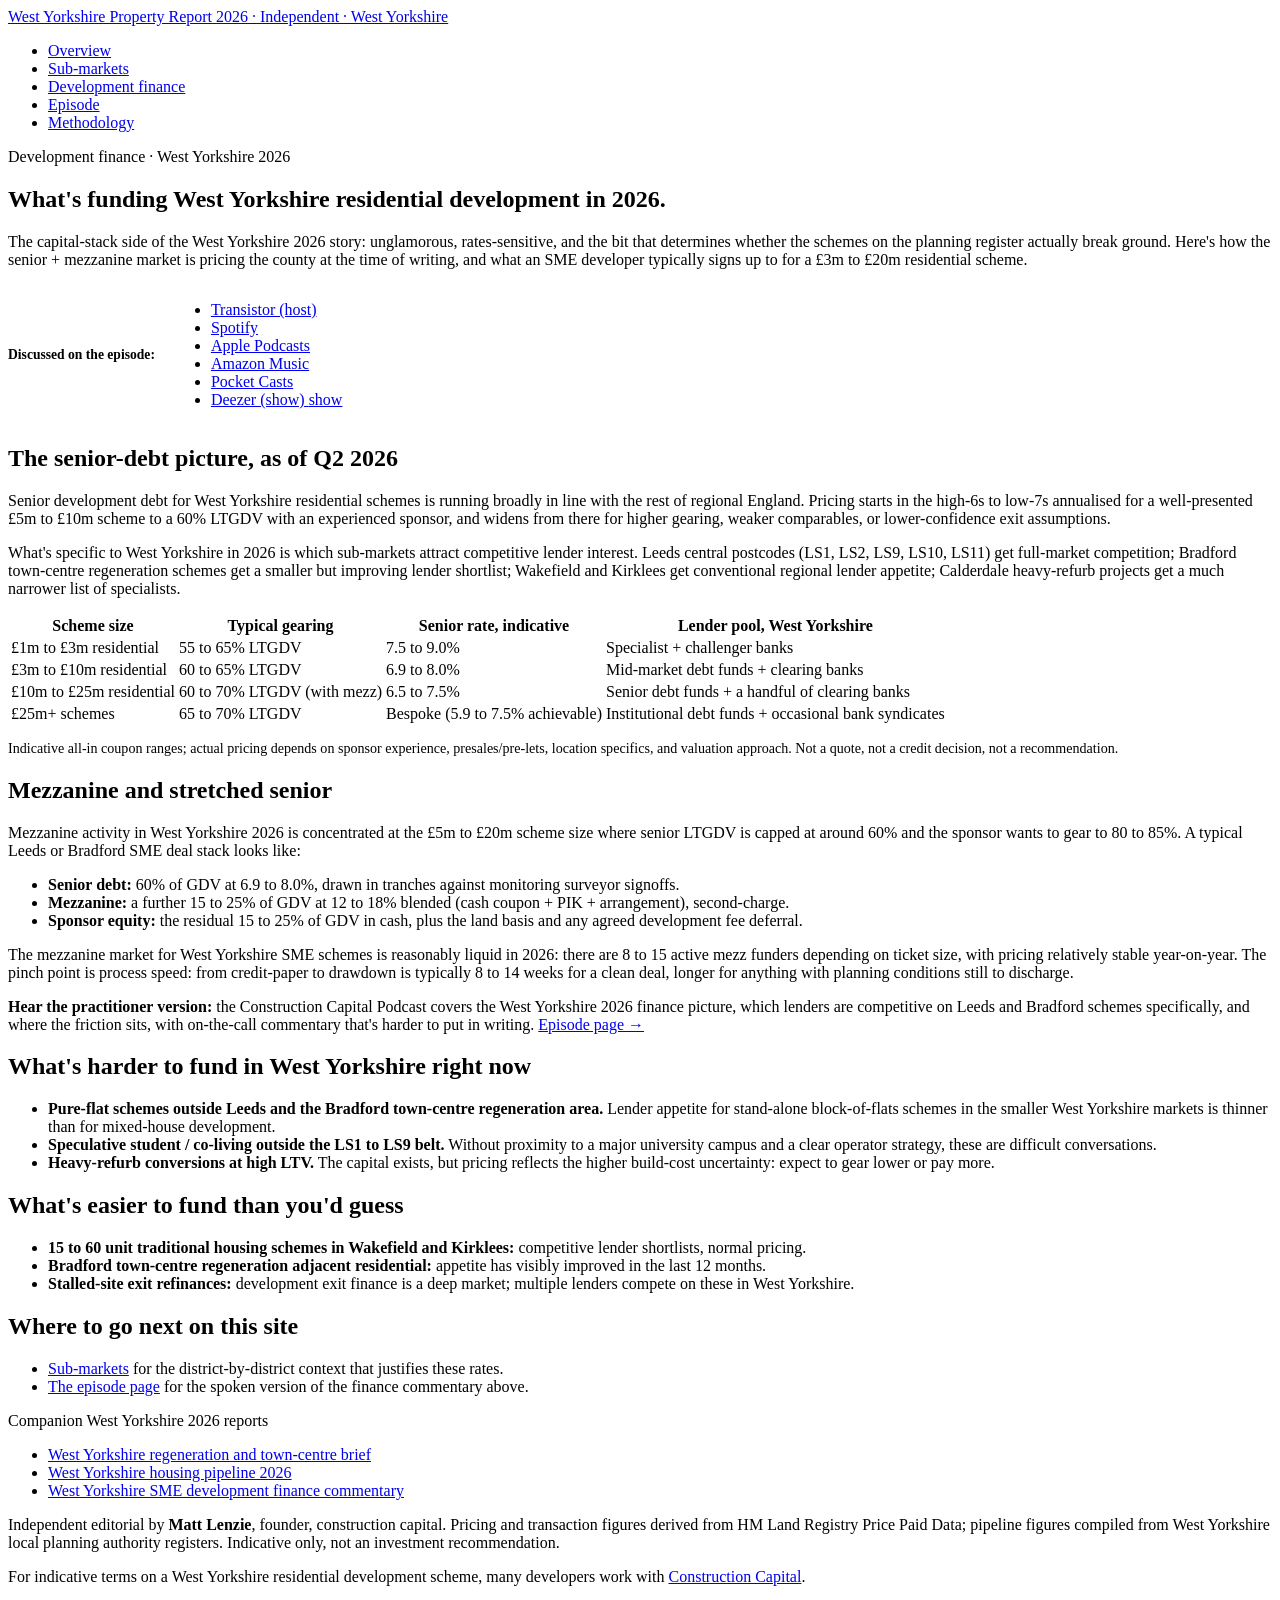
==== commit f807424a: "ccs deploy west-yorkshire-property-market-report-2026" ====
--- a/development-finance.html
+++ b/development-finance.html
@@ -1,63 +1,63 @@
-<!DOCTYPE html><html lang="en-GB"> <head><meta charset="utf-8"><meta name="viewport" content="width=device-width, initial-scale=1"><title>Development finance — West Yorkshire 2026 — West Yorkshire Property Market Report 2026</title><meta name="description" content="What development finance actually looks like in West Yorkshire in 2026. Senior debt and mezzanine rates, typical LTGDV gearing, capital stack for £3m–£20m schemes across Leeds, Bradford and the rest of the county."><link rel="canonical" href="https://mattylll.github.io/west-yorkshire-property-market-report-2026/development-finance"><meta property="og:type" content="article"><meta property="og:title" content="Development finance — West Yorkshire 2026 — West Yorkshire Property Market Report 2026"><meta property="og:description" content="What development finance actually looks like in West Yorkshire in 2026. Senior debt and mezzanine rates, typical LTGDV gearing, capital stack for £3m–£20m schemes across Leeds, Bradford and the rest of the county."><meta property="og:url" content="https://mattylll.github.io/west-yorkshire-property-market-report-2026/development-finance"><meta property="og:site_name" content="West Yorkshire Property Market Report 2026"><meta name="twitter:card" content="summary"><link rel="preconnect" href="https://fonts.googleapis.com"><link rel="preconnect" href="https://fonts.gstatic.com" crossorigin><link href="https://fonts.googleapis.com/css2?family=Fraunces:opsz,wght@9..144,500;9..144,600;9..144,700&family=Source+Serif+4:opsz,wght@8..60,400;8..60,600&family=Inter:wght@400;500;600&family=IBM+Plex+Mono:wght@400;500&display=swap" rel="stylesheet"><script type="application/ld+json">{"@context":"https://schema.org","@type":"Organization","@id":"https://mattylll.github.io/west-yorkshire-property-market-report-2026/#organization","name":"West Yorkshire Property Market Report 2026","url":"https://mattylll.github.io/west-yorkshire-property-market-report-2026"}</script><script type="application/ld+json">{"@context":"https://schema.org","@type":"WebSite","@id":"https://mattylll.github.io/west-yorkshire-property-market-report-2026/#website","url":"https://mattylll.github.io/west-yorkshire-property-market-report-2026","name":"West Yorkshire Property Market Report 2026","description":"An independent 2026 read on the West Yorkshire residential development market — Leeds South Bank, Bradford City Village, Wakefield, Calderdale and Kirklees. Pipeline, transactions, planning, finance.","publisher":{"@id":"https://mattylll.github.io/west-yorkshire-property-market-report-2026/#organization"},"inLanguage":"en-GB"}</script><script type="application/ld+json">{"@context":"https://schema.org","@type":"PodcastSeries","@id":"https://constructioncapital.transistor.fm#podcast","name":"The Construction Capital Podcast","url":"https://constructioncapital.transistor.fm","sameAs":["https://podcasts.apple.com/us/podcast/id1895367537","https://music.amazon.com/podcasts/dffe732f-d63f-4bd1-9e3b-150b4ba96475","https://pocketcasts.com/podcast/the-construction-capital-podcast/94886c60-2202-013f-2ebd-0e872f6a2b21","https://www.deezer.com/us/show/1002944361","https://constructioncapital.transistor.fm"],"mainEntityOfPage":{"@type":"WebPage","@id":"https://mattylll.github.io/west-yorkshire-property-market-report-2026"}}</script><script type="application/ld+json">{"@context":"https://schema.org","@type":"Article","headline":"West Yorkshire development finance, 2026","description":"How West Yorkshire residential development is being funded in 2026 — senior debt rates, mezzanine availability, and what the capital stack typically looks like for a £3m–£20m scheme in Leeds, Bradford or the wider county.","datePublished":"2026-04-15","dateModified":"2026-04-24","author":{"@type":"Person","name":"Matt Lenzie"},"publisher":{"@id":"https://mattylll.github.io/west-yorkshire-property-market-report-2026/#organization"},"mainEntityOfPage":{"@type":"WebPage","@id":"https://mattylll.github.io/west-yorkshire-property-market-report-2026/development-finance"}}</script><style>.listen-on-wrap[data-astro-cid-jfp2mit6]{display:flex;flex-wrap:wrap;gap:.6rem 1rem;align-items:center}.listen-on__label[data-astro-cid-jfp2mit6]{font-family:var(--f-ui);font-size:.85rem;color:var(--c-ink-soft);font-weight:600}
+<!DOCTYPE html><html lang="en-GB"> <head><meta charset="utf-8"><meta name="viewport" content="width=device-width, initial-scale=1"><title>Development finance: West Yorkshire 2026 · West Yorkshire Property Market Report 2026</title><meta name="description" content="What development finance actually looks like in West Yorkshire in 2026. Senior debt and mezzanine rates, typical LTGDV gearing, capital stack for £3m to £20m schemes across Leeds, Bradford and the rest of the county."><link rel="canonical" href="https://mattylll.github.io/west-yorkshire-property-market-report-2026/development-finance"><meta property="og:type" content="article"><meta property="og:title" content="Development finance: West Yorkshire 2026 · West Yorkshire Property Market Report 2026"><meta property="og:description" content="What development finance actually looks like in West Yorkshire in 2026. Senior debt and mezzanine rates, typical LTGDV gearing, capital stack for £3m to £20m schemes across Leeds, Bradford and the rest of the county."><meta property="og:url" content="https://mattylll.github.io/west-yorkshire-property-market-report-2026/development-finance"><meta property="og:site_name" content="West Yorkshire Property Market Report 2026"><meta name="twitter:card" content="summary"><link rel="preconnect" href="https://fonts.googleapis.com"><link rel="preconnect" href="https://fonts.gstatic.com" crossorigin><link href="https://fonts.googleapis.com/css2?family=Fraunces:opsz,wght@9..144,500;9..144,600;9..144,700&family=Source+Serif+4:opsz,wght@8..60,400;8..60,600&family=Inter:wght@400;500;600&family=IBM+Plex+Mono:wght@400;500&display=swap" rel="stylesheet"><script type="application/ld+json">{"@context":"https://schema.org","@type":"Organization","@id":"https://mattylll.github.io/west-yorkshire-property-market-report-2026/#organization","name":"West Yorkshire Property Market Report 2026","url":"https://mattylll.github.io/west-yorkshire-property-market-report-2026"}</script><script type="application/ld+json">{"@context":"https://schema.org","@type":"WebSite","@id":"https://mattylll.github.io/west-yorkshire-property-market-report-2026/#website","url":"https://mattylll.github.io/west-yorkshire-property-market-report-2026","name":"West Yorkshire Property Market Report 2026","description":"An independent 2026 read on the West Yorkshire residential development market — Leeds South Bank, Bradford City Village, Wakefield, Calderdale and Kirklees. Pipeline, transactions, planning, finance.","publisher":{"@id":"https://mattylll.github.io/west-yorkshire-property-market-report-2026/#organization"},"inLanguage":"en-GB"}</script><script type="application/ld+json">{"@context":"https://schema.org","@type":"PodcastSeries","@id":"https://constructioncapital.transistor.fm#podcast","name":"The Construction Capital Podcast","url":"https://constructioncapital.transistor.fm","sameAs":["https://podcasts.apple.com/us/podcast/id1895367537","https://music.amazon.com/podcasts/dffe732f-d63f-4bd1-9e3b-150b4ba96475","https://pocketcasts.com/podcast/the-construction-capital-podcast/94886c60-2202-013f-2ebd-0e872f6a2b21","https://www.deezer.com/us/show/1002944361","https://constructioncapital.transistor.fm"],"mainEntityOfPage":{"@type":"WebPage","@id":"https://mattylll.github.io/west-yorkshire-property-market-report-2026"}}</script><script type="application/ld+json">{"@context":"https://schema.org","@type":"Article","headline":"West Yorkshire development finance, 2026","description":"How West Yorkshire residential development is being funded in 2026: senior debt rates, mezzanine availability, and what the capital stack typically looks like for a £3m to £20m scheme in Leeds, Bradford or the wider county.","datePublished":"2026-04-15","dateModified":"2026-04-24","author":{"@type":"Person","name":"Matt Lenzie"},"publisher":{"@id":"https://mattylll.github.io/west-yorkshire-property-market-report-2026/#organization"},"mainEntityOfPage":{"@type":"WebPage","@id":"https://mattylll.github.io/west-yorkshire-property-market-report-2026/development-finance"}}</script><style>.listen-on-wrap[data-astro-cid-jfp2mit6]{display:flex;flex-wrap:wrap;gap:.6rem 1rem;align-items:center}.listen-on__label[data-astro-cid-jfp2mit6]{font-family:var(--f-ui);font-size:.85rem;color:var(--c-ink-soft);font-weight:600}
 </style>
-<link rel="stylesheet" href="/west-yorkshire-property-market-report-2026/_astro/development-finance.eMNpVibx.css"></head> <body> <header class="site-header"> <div class="wrap"> <a class="wordmark" href="/west-yorkshire-property-market-report-2026/"> <span class="wordmark__primary">West Yorkshire Property Report</span> <span class="wordmark__secondary">2026 · Independent · Harriet Lockwood</span> </a> <nav aria-label="Primary"> <ul> <li><a href="/west-yorkshire-property-market-report-2026/">Overview</a></li><li><a href="/west-yorkshire-property-market-report-2026/sub-markets">Sub-markets</a></li><li><a href="/west-yorkshire-property-market-report-2026/development-finance">Development finance</a></li><li><a href="/west-yorkshire-property-market-report-2026/episode">Episode</a></li><li><a href="/west-yorkshire-property-market-report-2026/methodology">Methodology</a></li> </ul> </nav> </div> </header> <main class="site-main"> <div class="wrap"> <section class="hero"> <p class="hero__eyebrow">Development finance · West Yorkshire 2026</p> <h1>What's funding West Yorkshire residential development in 2026.</h1> <p class="lede">
-The capital-stack side of the West Yorkshire 2026 story —
+<link rel="stylesheet" href="/west-yorkshire-property-market-report-2026/_astro/development-finance.eMNpVibx.css"></head> <body> <header class="site-header"> <div class="wrap"> <a class="wordmark" href="/west-yorkshire-property-market-report-2026/"> <span class="wordmark__primary">West Yorkshire Property Report</span> <span class="wordmark__secondary">2026 · Independent · West Yorkshire</span> </a> <nav aria-label="Primary"> <ul> <li><a href="/west-yorkshire-property-market-report-2026/">Overview</a></li><li><a href="/west-yorkshire-property-market-report-2026/sub-markets">Sub-markets</a></li><li><a href="/west-yorkshire-property-market-report-2026/development-finance">Development finance</a></li><li><a href="/west-yorkshire-property-market-report-2026/episode">Episode</a></li><li><a href="/west-yorkshire-property-market-report-2026/methodology">Methodology</a></li> </ul> </nav> </div> </header> <main class="site-main"> <div class="wrap"> <section class="hero"> <p class="hero__eyebrow">Development finance · West Yorkshire 2026</p> <h1>What's funding West Yorkshire residential development in 2026.</h1> <p class="lede">
+The capital-stack side of the West Yorkshire 2026 story:
         unglamorous, rates-sensitive, and the bit that determines whether
         the schemes on the planning register actually break ground. Here's
         how the senior + mezzanine market is pricing the county at the
         time of writing, and what an SME developer typically signs up to
-        for a £3m–£20m residential scheme.
+        for a £3m to £20m residential scheme.
 </p> <div style="margin-top:1rem;"> <div class="listen-on-wrap" data-astro-cid-jfp2mit6> <span class="listen-on__label" data-astro-cid-jfp2mit6>Discussed on the episode:</span> <ul class="listen-on" aria-label="Podcast platforms" data-astro-cid-jfp2mit6> <li data-astro-cid-jfp2mit6> <a href="https://constructioncapital.transistor.fm/episodes/west-yorkshire-property-market-report-2026-leeds-south-bank-bradford-city-village-development-finance" rel="noopener" target="_blank" title="Open West Yorkshire Property Market Report 2026 on Transistor (host)" data-astro-cid-jfp2mit6> Transistor (host)  </a> </li><li data-astro-cid-jfp2mit6> <a href="https://open.spotify.com/episode/1x8QBaGe2qH5i9xIjQaMfY" rel="noopener" target="_blank" title="Open West Yorkshire Property Market Report 2026 on Spotify" data-astro-cid-jfp2mit6> Spotify  </a> </li><li data-astro-cid-jfp2mit6> <a href="https://podcasts.apple.com/us/podcast/west-yorkshire-property-market-report-2026-leeds-south/id1895367537?i=1000763415039" rel="noopener" target="_blank" title="Open West Yorkshire Property Market Report 2026 on Apple Podcasts" data-astro-cid-jfp2mit6> Apple Podcasts  </a> </li><li data-astro-cid-jfp2mit6> <a href="https://music.amazon.com/podcasts/dffe732f-d63f-4bd1-9e3b-150b4ba96475/episodes/69864487-ca44-41e4-b45a-76166309a07c/the-construction-capital-podcast-west-yorkshire-property-market-report-2026-leeds-south-bank-bradford-city-village-development-finance" rel="noopener" target="_blank" title="Open West Yorkshire Property Market Report 2026 on Amazon Music" data-astro-cid-jfp2mit6> Amazon Music  </a> </li><li data-astro-cid-jfp2mit6> <a href="https://pocketcasts.com/podcast/the-construction-capital-podcast/94886c60-2202-013f-2ebd-0e872f6a2b21/west-yorkshire-property-market-report-2026-leeds-south-bank-bradford-city-village-development-finance/02f0f4a5-e464-40f6-af3b-857eb4edf128" rel="noopener" target="_blank" title="Open West Yorkshire Property Market Report 2026 on Pocket Casts" data-astro-cid-jfp2mit6> Pocket Casts  </a> </li><li data-astro-cid-jfp2mit6> <a href="https://www.deezer.com/us/show/1002944361" rel="noopener" target="_blank" title="Episode-level Deezer URL not yet available; link goes to the show page." data-astro-cid-jfp2mit6> Deezer (show) <span class="listen-on__scope" aria-hidden="true" data-astro-cid-jfp2mit6>show</span> </a> </li> </ul> </div>  </div> </section> <section class="prose"> <h2>The senior-debt picture, as of Q2 2026</h2> <p>
 Senior development debt for West Yorkshire residential schemes is
-        running broadly in line with the rest of regional England — pricing
+        running broadly in line with the rest of regional England. Pricing
         starts in the high-6s to low-7s annualised for a well-presented
-        £5m–£10m scheme to a 60% LTGDV with an experienced sponsor, and
+        £5m to £10m scheme to a 60% LTGDV with an experienced sponsor, and
         widens from there for higher gearing, weaker comparables, or
         lower-confidence exit assumptions.
 </p> <p>
 What's specific to West Yorkshire in 2026 is which sub-markets
         attract competitive lender interest. Leeds central postcodes (LS1,
-        LS2, LS9, LS10, LS11) get full-market competition; Bradford City
-        Village area schemes get a smaller but improving lender shortlist;
+        LS2, LS9, LS10, LS11) get full-market competition; Bradford
+        town-centre regeneration schemes get a smaller but improving lender shortlist;
         Wakefield and Kirklees get conventional regional lender appetite;
         Calderdale heavy-refurb projects get a much narrower list of
         specialists.
-</p> <table class="data-table"> <thead> <tr> <th>Scheme size</th> <th>Typical gearing</th> <th class="num">Senior rate, indicative</th> <th>Lender pool, West Yorkshire</th> </tr> </thead> <tbody> <tr> <td>£1m–£3m residential</td> <td>55–65% LTGDV</td> <td class="num">7.5–9.0%</td> <td>Specialist + challenger banks</td> </tr> <tr> <td>£3m–£10m residential</td> <td>60–65% LTGDV</td> <td class="num">6.9–8.0%</td> <td>Mid-market debt funds + clearing banks</td> </tr> <tr> <td>£10m–£25m residential</td> <td>60–70% LTGDV (with mezz)</td> <td class="num">6.5–7.5%</td> <td>Senior debt funds + a handful of clearing banks</td> </tr> <tr> <td>£25m+ schemes</td> <td>65–70% LTGDV</td> <td class="num">Bespoke (5.9–7.5% achievable)</td> <td>Institutional debt funds + occasional bank syndicates</td> </tr> </tbody> </table> <p style="font-size:0.88rem;color:var(--c-ink-soft);">
+</p> <table class="data-table"> <thead> <tr> <th>Scheme size</th> <th>Typical gearing</th> <th class="num">Senior rate, indicative</th> <th>Lender pool, West Yorkshire</th> </tr> </thead> <tbody> <tr> <td>£1m to £3m residential</td> <td>55 to 65% LTGDV</td> <td class="num">7.5 to 9.0%</td> <td>Specialist + challenger banks</td> </tr> <tr> <td>£3m to £10m residential</td> <td>60 to 65% LTGDV</td> <td class="num">6.9 to 8.0%</td> <td>Mid-market debt funds + clearing banks</td> </tr> <tr> <td>£10m to £25m residential</td> <td>60 to 70% LTGDV (with mezz)</td> <td class="num">6.5 to 7.5%</td> <td>Senior debt funds + a handful of clearing banks</td> </tr> <tr> <td>£25m+ schemes</td> <td>65 to 70% LTGDV</td> <td class="num">Bespoke (5.9 to 7.5% achievable)</td> <td>Institutional debt funds + occasional bank syndicates</td> </tr> </tbody> </table> <p style="font-size:0.88rem;color:var(--c-ink-soft);">
 Indicative all-in coupon ranges; actual pricing depends on
         sponsor experience, presales/pre-lets, location specifics, and
         valuation approach. Not a quote, not a credit decision, not a
         recommendation.
 </p> <h2>Mezzanine and stretched senior</h2> <p>
 Mezzanine activity in West Yorkshire 2026 is concentrated at the
-        £5m–£20m scheme size where senior LTGDV is capped at ~60% and the
-        sponsor wants to gear to 80–85%. A typical Leeds or Bradford SME
+        £5m to £20m scheme size where senior LTGDV is capped at around 60% and the
+        sponsor wants to gear to 80 to 85%. A typical Leeds or Bradford SME
         deal stack looks like:
-</p> <ul> <li><strong>Senior debt</strong> — 60% of GDV at 6.9–8.0%, drawn in tranches against monitoring surveyor signoffs.</li> <li><strong>Mezzanine</strong> — a further 15–25% of GDV at 12–18% blended (cash coupon + PIK + arrangement), second-charge.</li> <li><strong>Sponsor equity</strong> — the residual 15–25% of GDV in cash, plus the land basis and any agreed development fee deferral.</li> </ul> <p>
+</p> <ul> <li><strong>Senior debt:</strong> 60% of GDV at 6.9 to 8.0%, drawn in tranches against monitoring surveyor signoffs.</li> <li><strong>Mezzanine:</strong> a further 15 to 25% of GDV at 12 to 18% blended (cash coupon + PIK + arrangement), second-charge.</li> <li><strong>Sponsor equity:</strong> the residual 15 to 25% of GDV in cash, plus the land basis and any agreed development fee deferral.</li> </ul> <p>
 The mezzanine market for West Yorkshire SME schemes is reasonably
-        liquid in 2026 — there are 8–15 active mezz funders depending on
+        liquid in 2026: there are 8 to 15 active mezz funders depending on
         ticket size, with pricing relatively stable year-on-year. The
         pinch point is process speed: from credit-paper to drawdown is
-        typically 8–14 weeks for a clean deal, longer for anything with
+        typically 8 to 14 weeks for a clean deal, longer for anything with
         planning conditions still to discharge.
 </p> <div class="inline-podcast"> <strong>Hear the practitioner version:</strong> the Construction
-        Capital Podcast covers the West Yorkshire 2026 finance picture —
+        Capital Podcast covers the West Yorkshire 2026 finance picture,
         which lenders are competitive on Leeds and Bradford schemes
-        specifically, and where the friction sits — with on-the-call
-        commentary that's harder to put in writing. <a href="/west-yorkshire-property-market-report-2026/episode">Episode page →</a> </div> <h2>What's harder to fund in West Yorkshire right now</h2> <ul> <li><strong>Pure-flat schemes outside Leeds / Bradford City Village.</strong>
+        specifically, and where the friction sits, with on-the-call
+        commentary that's harder to put in writing. <a href="/west-yorkshire-property-market-report-2026/episode">Episode page →</a> </div> <h2>What's harder to fund in West Yorkshire right now</h2> <ul> <li><strong>Pure-flat schemes outside Leeds and the Bradford town-centre regeneration area.</strong>
 Lender appetite for stand-alone block-of-flats schemes in the
           smaller West Yorkshire markets is thinner than for mixed-house
-          development.</li> <li><strong>Speculative student / co-living outside the LS1–LS9 belt.</strong>
+          development.</li> <li><strong>Speculative student / co-living outside the LS1 to LS9 belt.</strong>
 Without proximity to a major university campus and a clear
           operator strategy, these are difficult conversations.</li> <li><strong>Heavy-refurb conversions at high LTV.</strong>
 The capital exists, but pricing reflects the higher build-cost
-          uncertainty — expect to gear lower or pay more.</li> </ul> <h2>What's easier to fund than you'd guess</h2> <ul> <li><strong>15–60 unit traditional housing schemes in Wakefield and Kirklees</strong> — competitive lender shortlists, normal pricing.</li> <li><strong>Bradford City Village adjacent residential</strong> — appetite has visibly improved in the last 12 months.</li> <li><strong>Stalled-site exit refinances</strong> — development exit finance is a deep market; multiple lenders compete on these in West Yorkshire.</li> </ul> <h2>Where to go next on this site</h2> <ul> <li><a href="/west-yorkshire-property-market-report-2026/sub-markets">Sub-markets</a> for the
+          uncertainty: expect to gear lower or pay more.</li> </ul> <h2>What's easier to fund than you'd guess</h2> <ul> <li><strong>15 to 60 unit traditional housing schemes in Wakefield and Kirklees:</strong> competitive lender shortlists, normal pricing.</li> <li><strong>Bradford town-centre regeneration adjacent residential:</strong> appetite has visibly improved in the last 12 months.</li> <li><strong>Stalled-site exit refinances:</strong> development exit finance is a deep market; multiple lenders compete on these in West Yorkshire.</li> </ul> <h2>Where to go next on this site</h2> <ul> <li><a href="/west-yorkshire-property-market-report-2026/sub-markets">Sub-markets</a> for the
           district-by-district context that justifies these rates.</li> <li><a href="/west-yorkshire-property-market-report-2026/episode">The episode page</a> for the
-          spoken version of the finance commentary above.</li> </ul> </section> </div> </main> <footer class="site-footer"> <div class="wrap"> <nav class="site-footer__network" aria-label="Related West Yorkshire 2026 reports"> <p class="site-footer__label">Companion West Yorkshire 2026 reports</p> <ul> <li><a href="https://constructioncapital.neocities.org" rel="noopener">Leeds South Bank Regeneration Brief 2026</a></li><li><a href="https://west-yorkshire-bradford-2026-8dyjx.ondigitalocean.app" rel="noopener">Bradford City Village 2026</a></li><li><a href="https://west-yorkshire-development-finance-2026.b-cdn.net" rel="noopener">West Yorkshire SME development finance commentary</a></li> </ul> </nav> <p>
+          spoken version of the finance commentary above.</li> </ul> </section> </div> </main> <footer class="site-footer"> <div class="wrap"> <nav class="site-footer__network" aria-label="Related West Yorkshire 2026 reports"> <p class="site-footer__label">Companion West Yorkshire 2026 reports</p> <ul> <li><a href="https://constructioncapital.neocities.org" rel="noopener">West Yorkshire regeneration and town-centre brief</a></li><li><a href="https://west-yorkshire-pipeline-2026-nhajt.ondigitalocean.app" rel="noopener">West Yorkshire housing pipeline 2026</a></li><li><a href="https://west-yorkshire-development-finance-2026.b-cdn.net" rel="noopener">West Yorkshire SME development finance commentary</a></li> </ul> </nav> <p>
 Independent editorial by <strong>Matt Lenzie</strong>,
  founder, construction capital. Pricing and transaction
           figures derived from HM Land Registry Price Paid Data; pipeline
           figures compiled from West Yorkshire local planning authority
-          registers. Indicative only — not an investment recommendation.
+          registers. Indicative only, not an investment recommendation.
 </p> <p class="site-footer__meta">
 For indicative terms on a West Yorkshire residential development
             scheme, many developers work with  <a href="https://www.constructioncapital.co.uk" rel="noopener">Construction Capital</a>.
